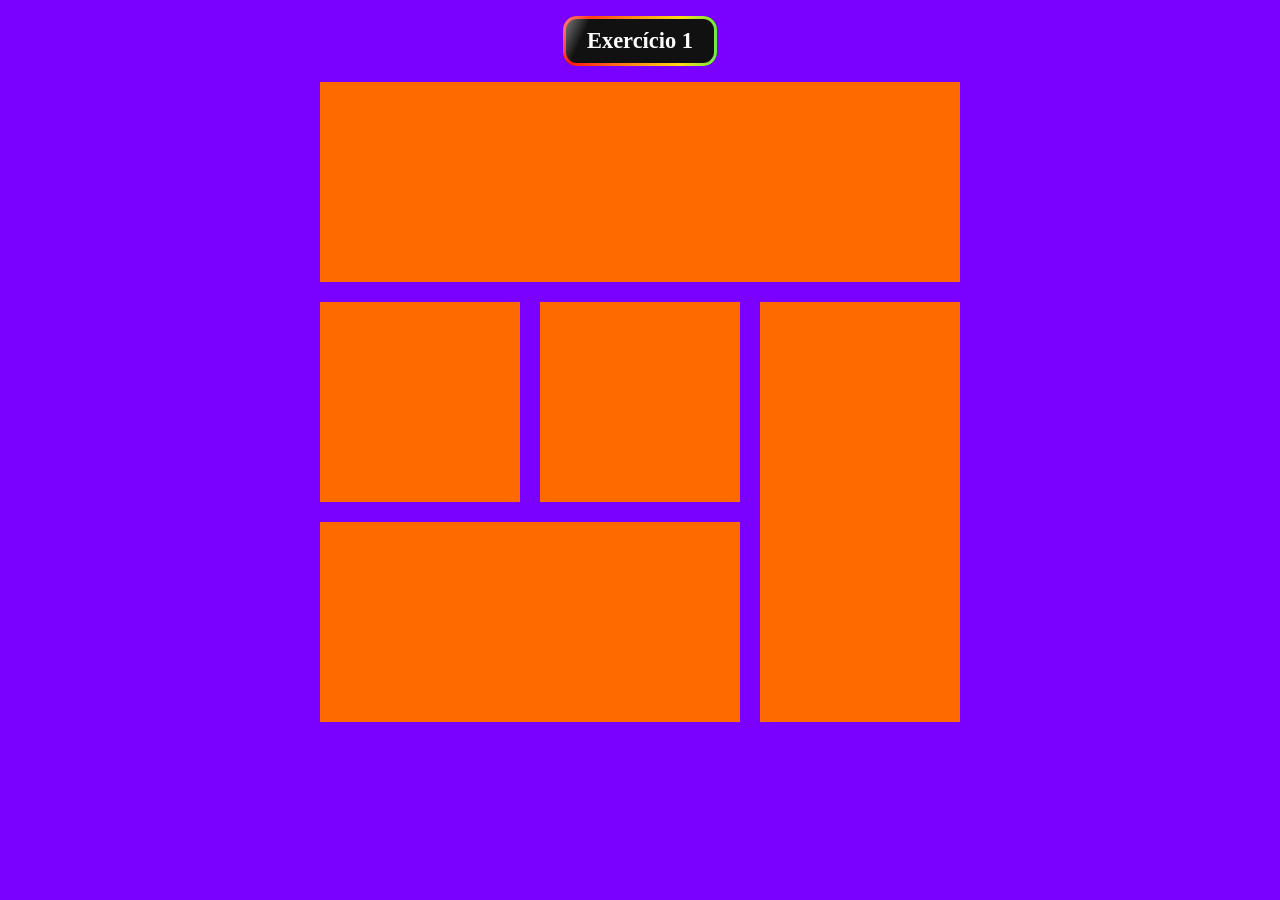
==== atividades/03-atividade-3-leiautes-divs/index.html @ 47c5cc1b "Criação da base para atividade 3." ====
<!doctype html>
<html lang="pt-BR">
  <head>
    <meta charset="UTF-8" />
    <meta name="viewport" content="width=device-width, initial-scale=1.0" />
    <link rel="stylesheet" href="style.css" />
    <title>Lista de exercícios - Leiautes com divs</title>
  </head>

  <body>
    <p class="titulo-exercicio">
      <span>Exercício 1</span>
      <span class="reflexo"></span>
    </p>
    <div class="fundo">
      <div class="laranja"></div>
      <div class="flex">
        <div>
          <div class="flex">
            <div class="laranja"></div>
            <div class="laranja"></div>
          </div>
          <div class="laranja"></div>
        </div>
        <div class="laranja"></div>
      </div>
    </div>
  </body>
</html>
---- atividades/03-atividade-3-leiautes-divs/style.css ----
* {
  margin: 0;
  padding: 0;
  box-sizing: border-box;
}

body {
  background-color: #7a00ff;
}

.fundo {
  width: 660px;
  margin: 0 auto;
}

.flex {
  display: flex;
}

.laranja {
  padding: 100px;
  margin: 10px;
  background-color: #ff6a00;
}

.titulo-exercicio {
  position: relative;
  width: fit-content;
  margin: 16px auto;
  padding: 12px 24px;
  background: #111;
  color: white;
  font-size: 1.4rem;
  font-weight: bold;
  border-radius: 14px;
  z-index: 0;
  overflow: hidden;
}

.titulo-exercicio::before {
  content: "";
  position: absolute;
  inset: -3px;
  border-radius: 16px;
  background: linear-gradient(
    90deg,
    #ff0000,
    #ff7a00,
    #ffee00,
    #00ff66,
    #00ccff,
    #3b5bff,
    #a000ff,
    #ff00aa,
    #ff0000
  );
  background-size: 300% 300%;
  animation: arcoiris-borda 4s linear infinite;
  z-index: -2;
}

.titulo-exercicio::after {
  content: "";
  position: absolute;
  inset: 3px;
  border-radius: 11px;
  background: #111;
  z-index: -1;
  box-shadow:
    0 0 12px rgba(255, 255, 255, 0.08),
    0 0 20px rgba(255, 0, 200, 0.18);
}

.titulo-exercicio span {
  position: relative;
  z-index: 2;
}

.titulo-exercicio .reflexo {
  content: "";
  position: absolute;
  top: -30%;
  left: -20%;
  width: 30%;
  height: 160%;
  background: linear-gradient(
    90deg,
    transparent,
    rgba(255, 255, 255, 0.45),
    transparent
  );
  transform: rotate(25deg);
  animation: reflexo-borda 2.8s linear infinite;
  pointer-events: none;
}

@keyframes arcoiris-borda {
  0% {
    background-position: 0% 50%;
  }
  100% {
    background-position: 200% 50%;
  }
}

@keyframes reflexo-borda {
  0% {
    left: -30%;
  }
  100% {
    left: 120%;
  }
}
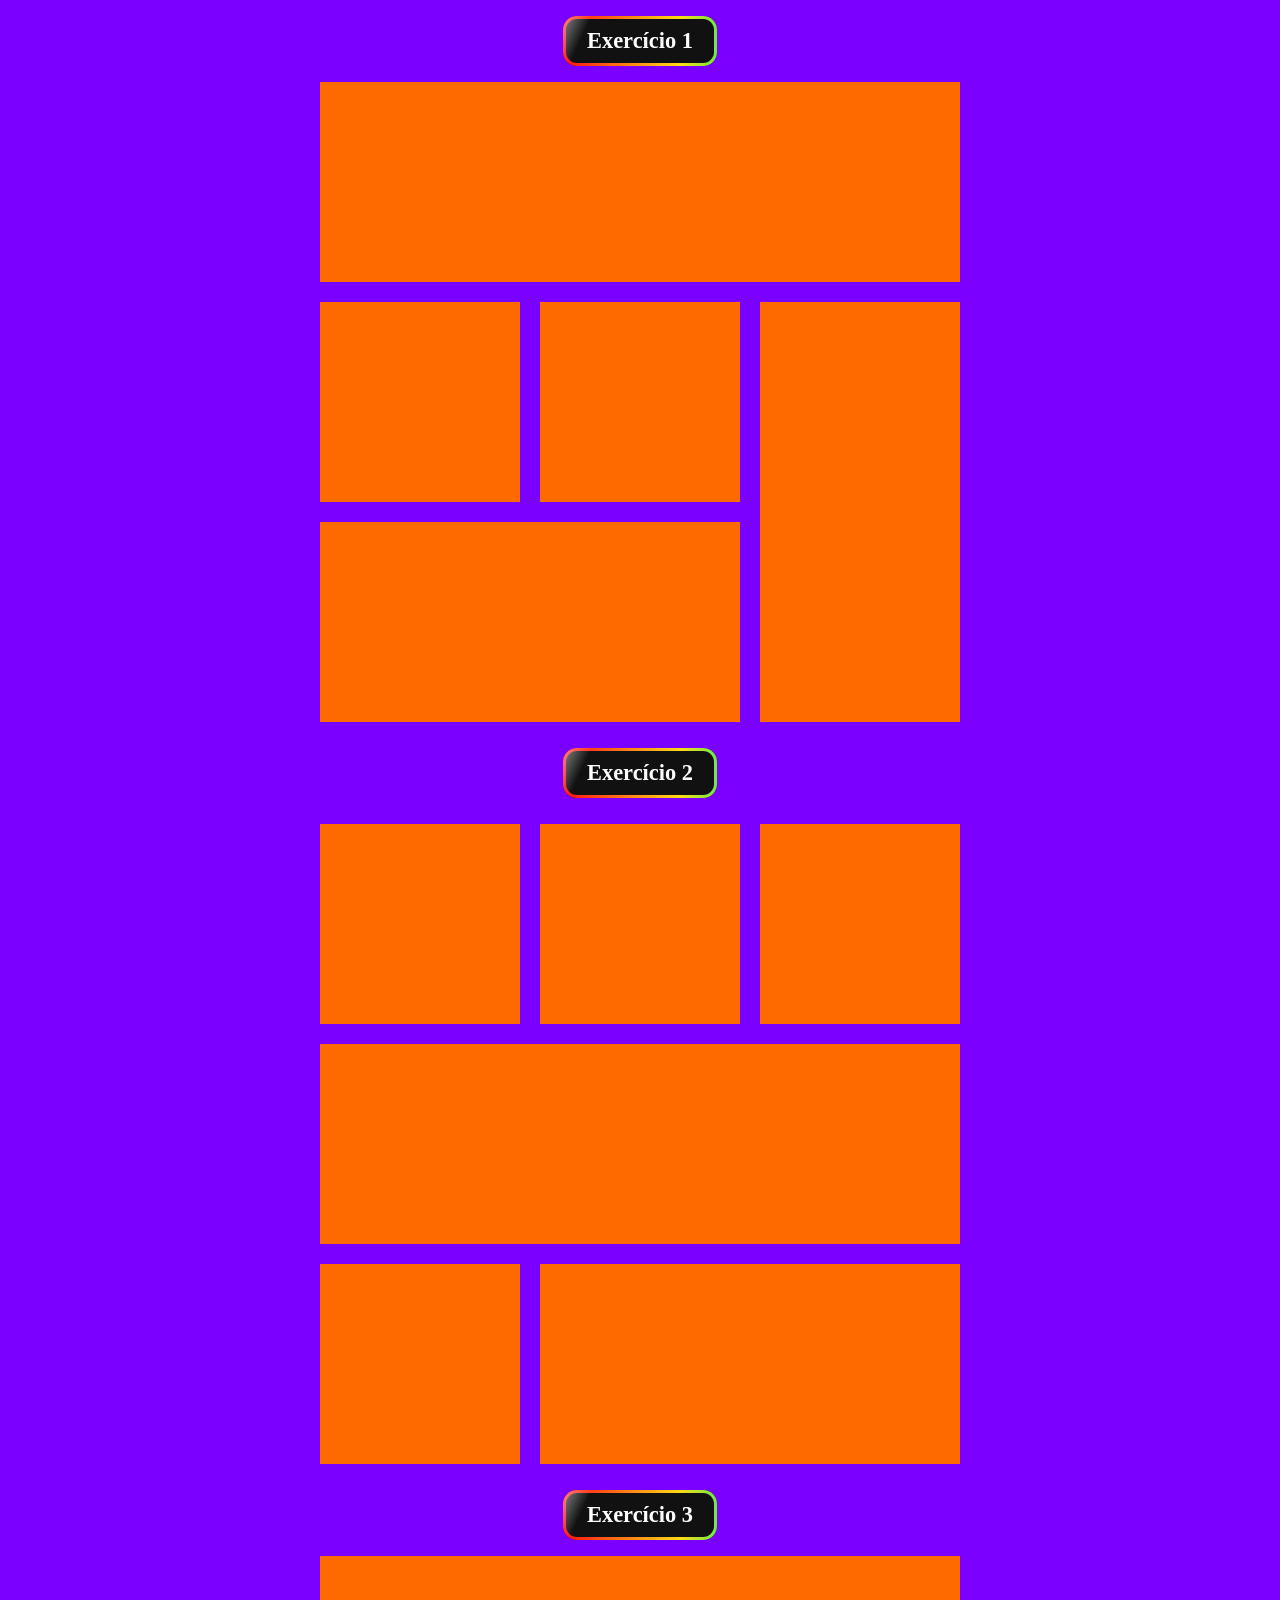
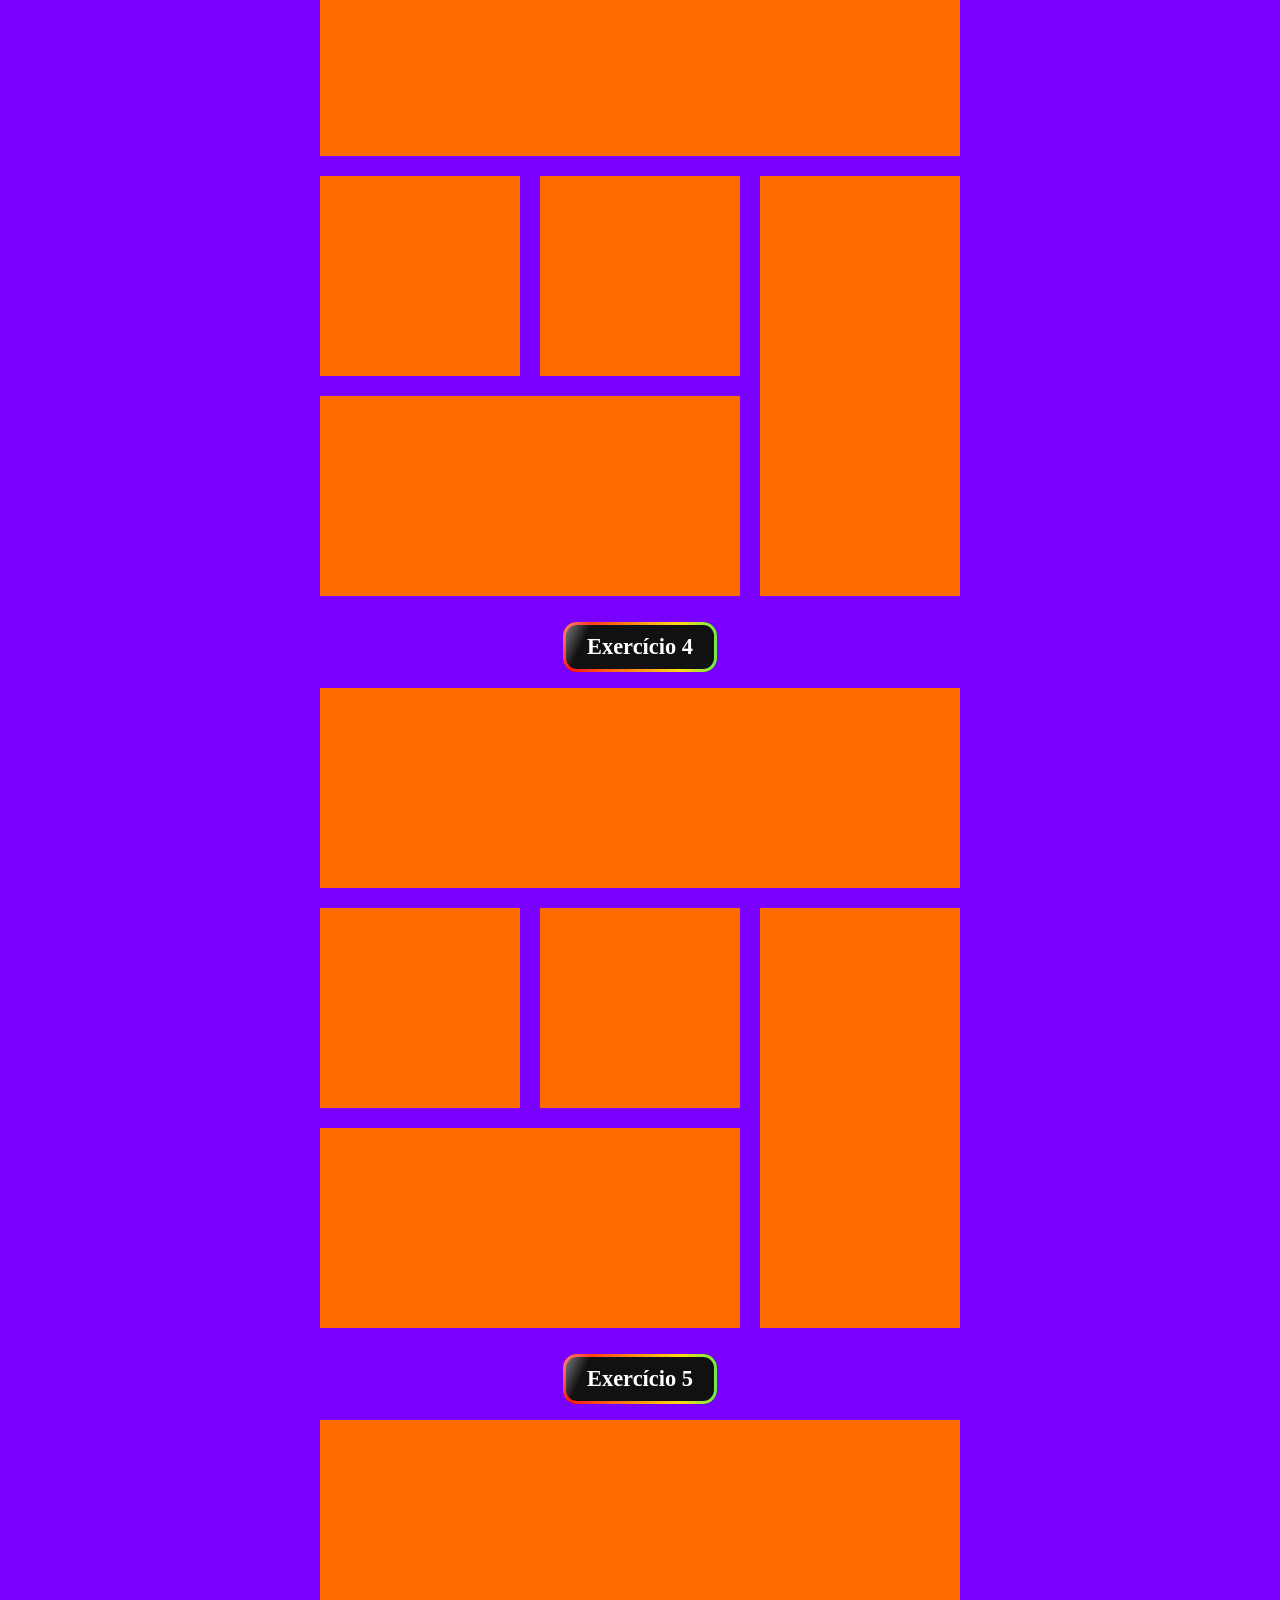
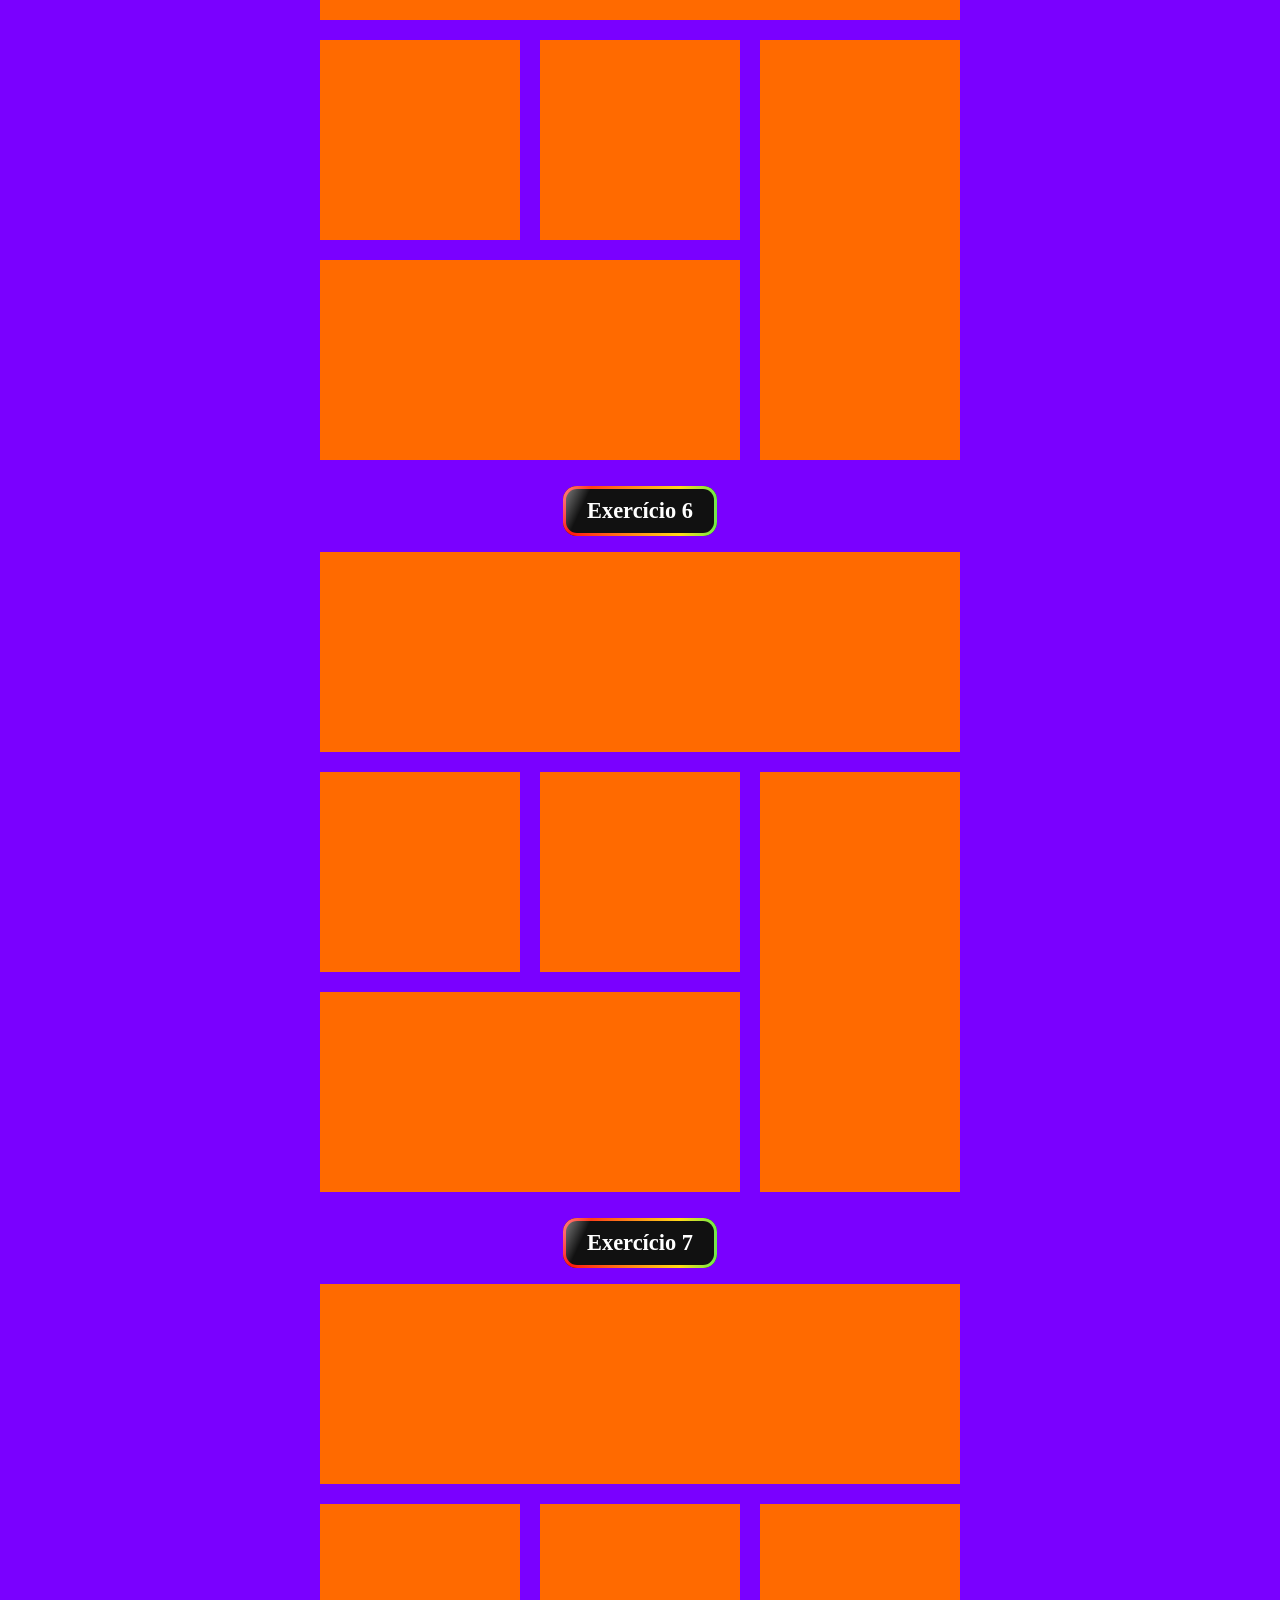
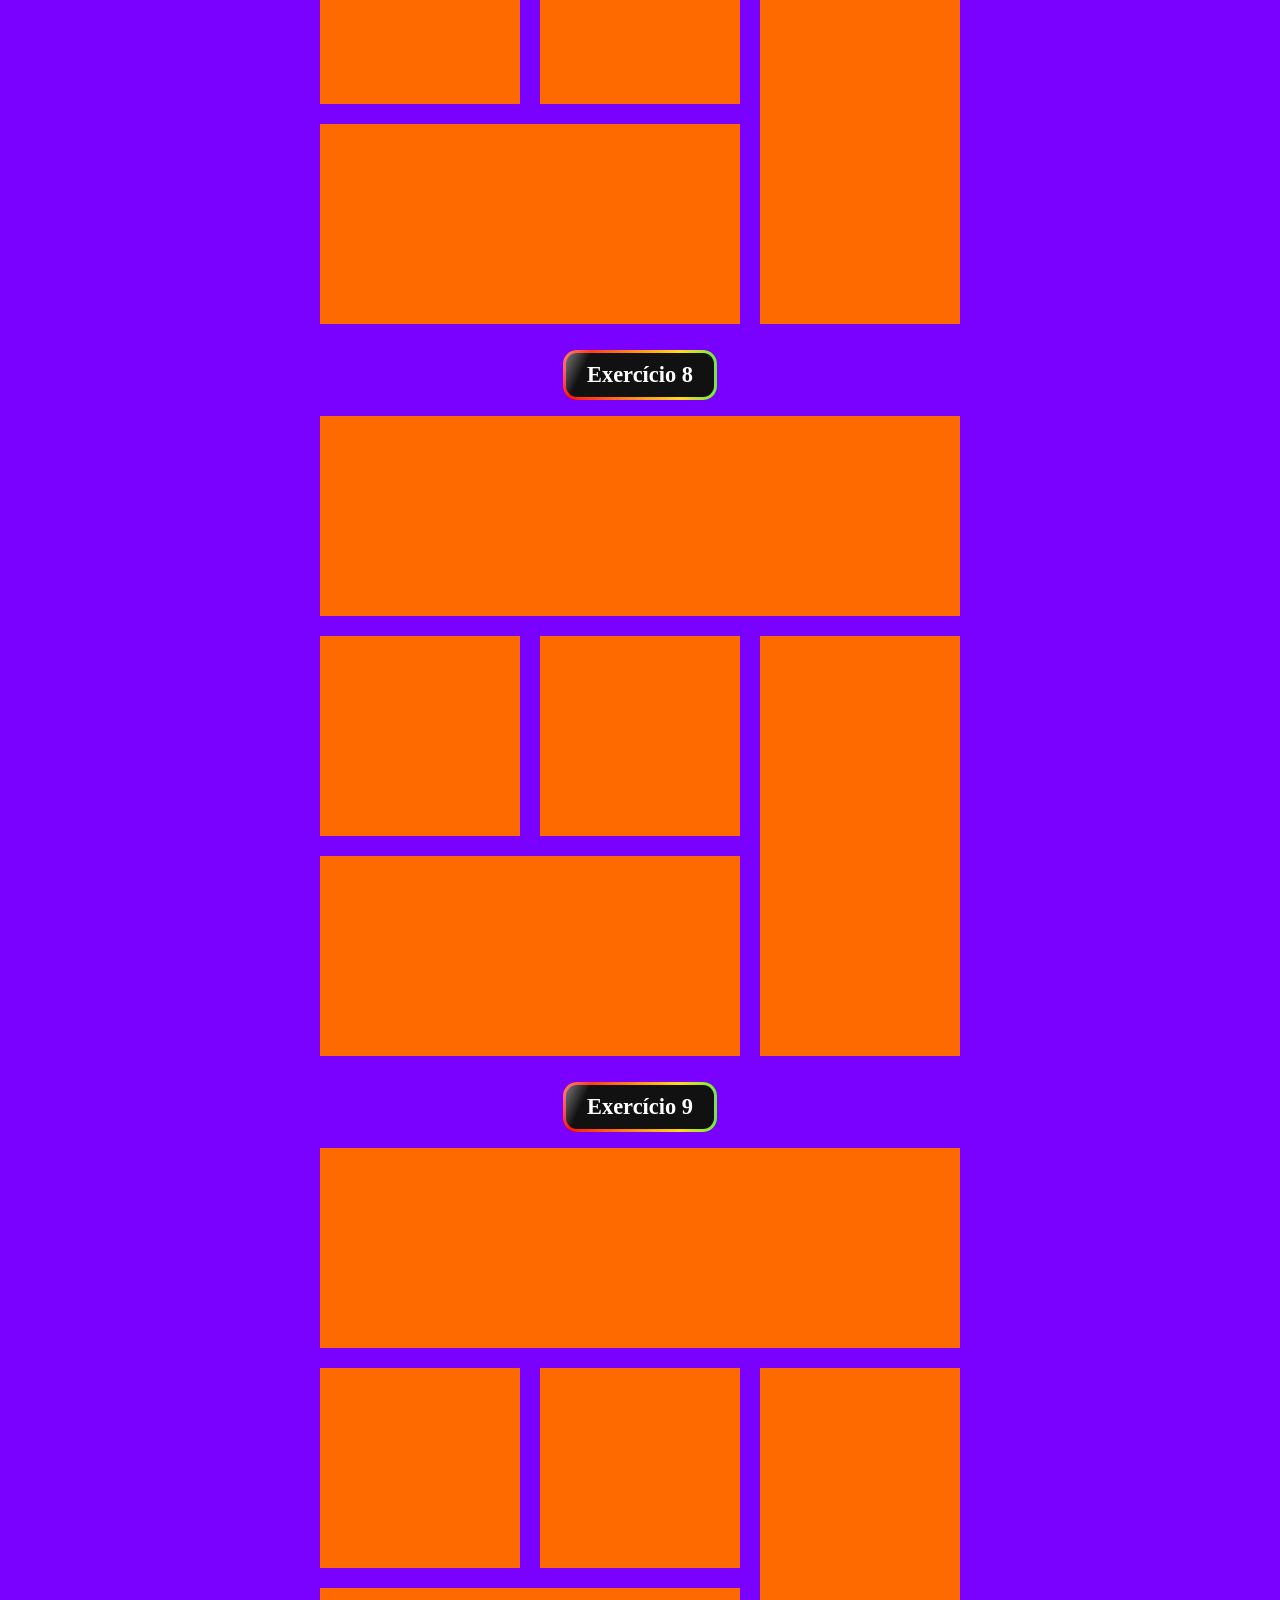
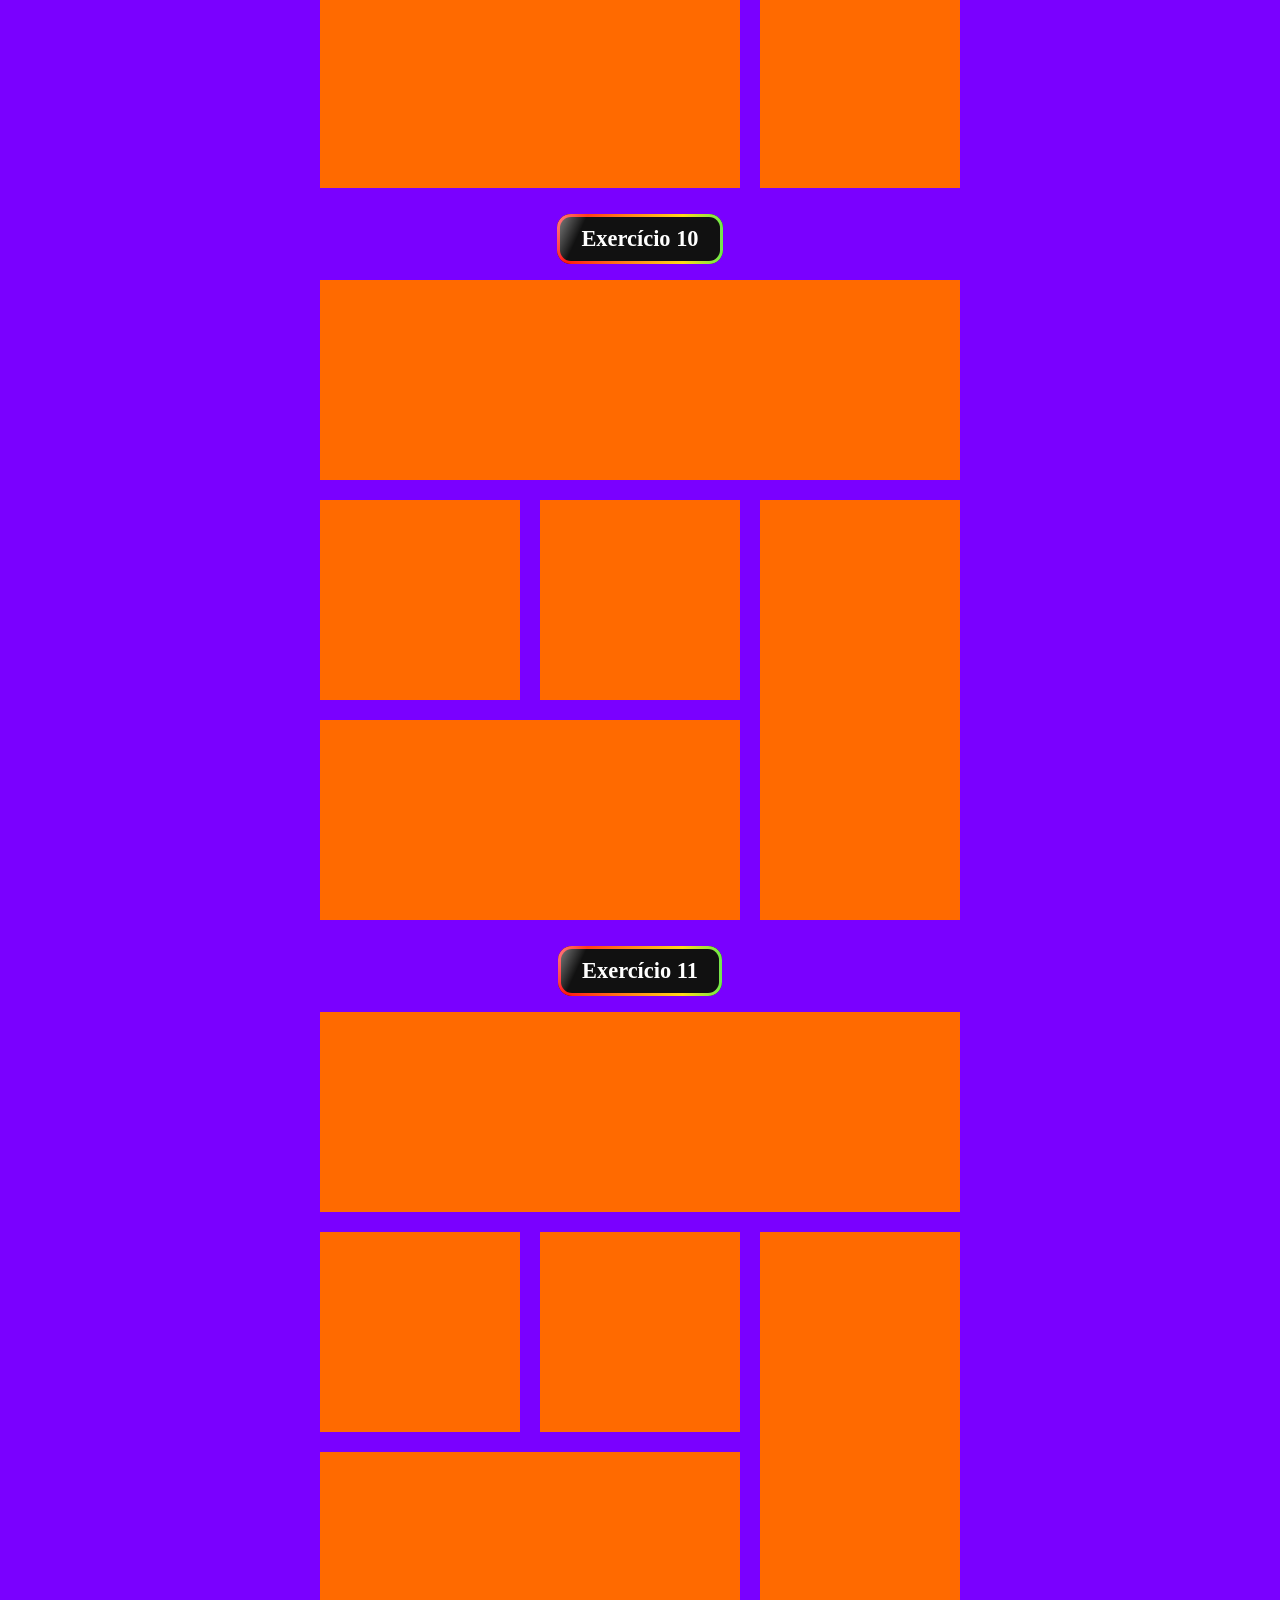
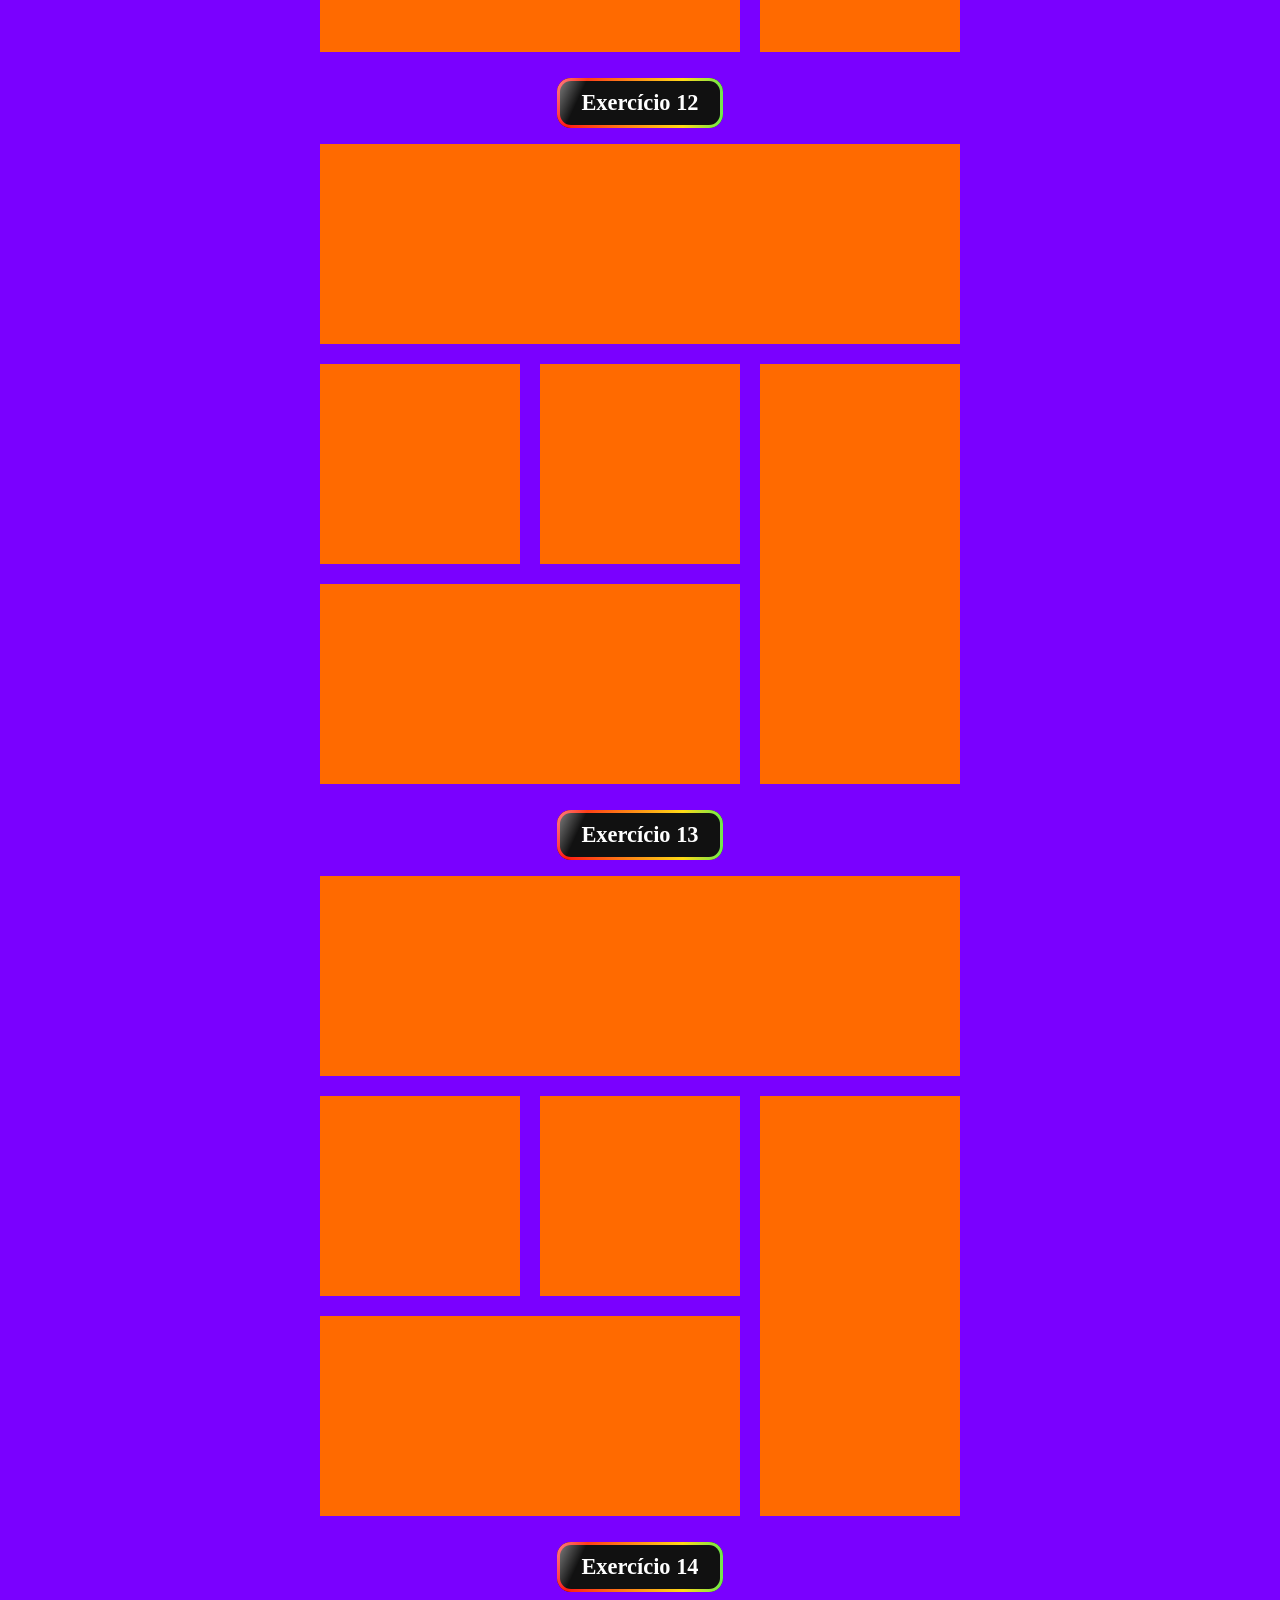
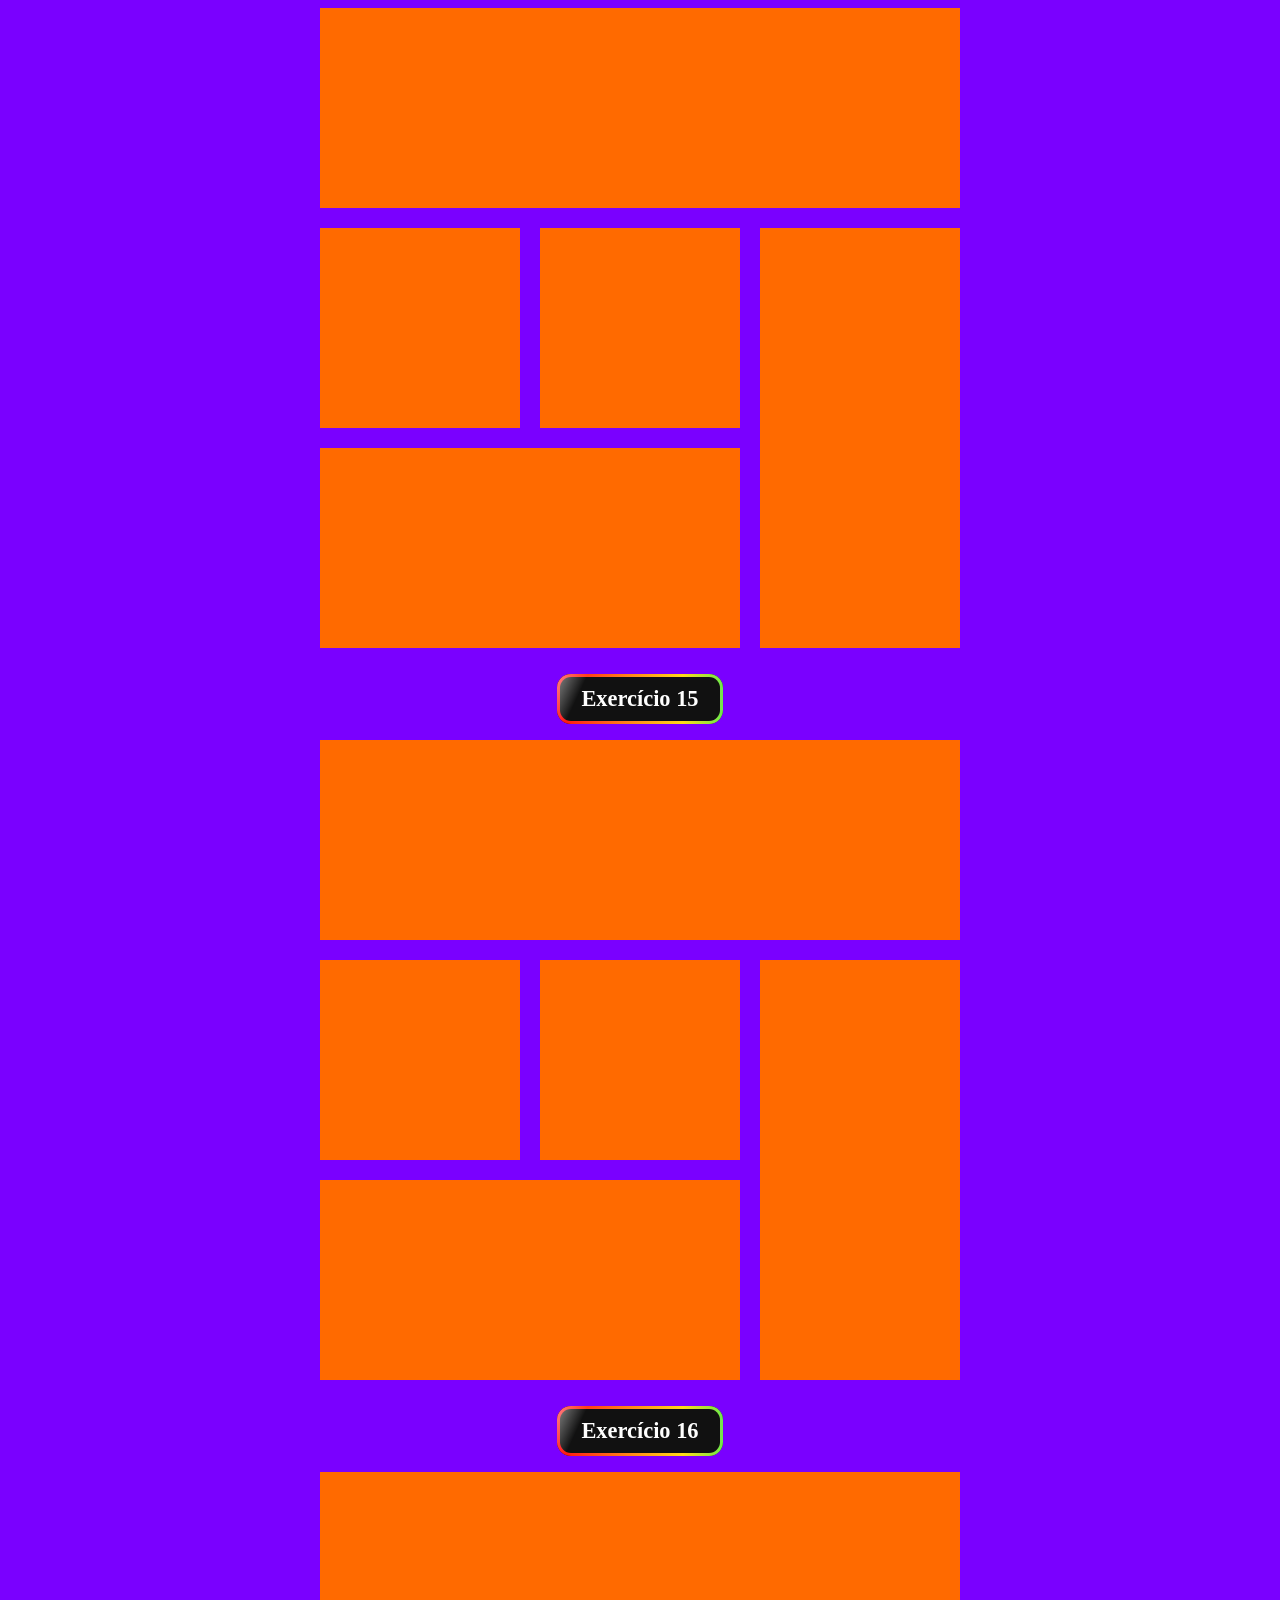
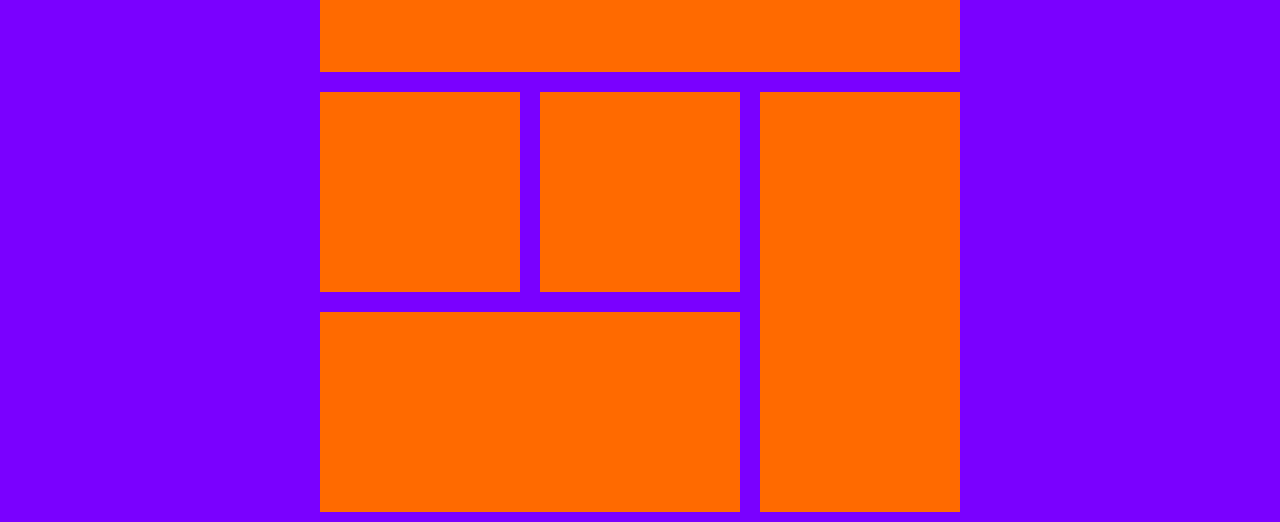
==== commit f6e8171b: "Resolução do exercício 2." ====
--- a/atividades/03-atividade-3-leiautes-divs/index.html
+++ b/atividades/03-atividade-3-leiautes-divs/index.html
@@ -25,5 +25,274 @@
         <div class="laranja"></div>
       </div>
     </div>
+
+    <p class="titulo-exercicio">
+      <span>Exercício 2</span>
+      <span class="reflexo"></span>
+    </p>
+    <div class="fundo">
+      <div class="flex">
+        <div class="laranja"></div>
+        <div class="laranja"></div>
+        <div class="laranja"></div>
+      </div>
+      <div class="laranja"></div>
+      <div class="flex">
+        <div class="laranja"></div>
+        <div class="laranja esticar"></div>
+      </div>
+    </div>
+
+    <p class="titulo-exercicio">
+      <span>Exercício 3</span>
+      <span class="reflexo"></span>
+    </p>
+    <div class="fundo">
+      <div class="laranja"></div>
+      <div class="flex">
+        <div>
+          <div class="flex">
+            <div class="laranja"></div>
+            <div class="laranja"></div>
+          </div>
+          <div class="laranja"></div>
+        </div>
+        <div class="laranja"></div>
+      </div>
+    </div>
+
+    <p class="titulo-exercicio">
+      <span>Exercício 4</span>
+      <span class="reflexo"></span>
+    </p>
+    <div class="fundo">
+      <div class="laranja"></div>
+      <div class="flex">
+        <div>
+          <div class="flex">
+            <div class="laranja"></div>
+            <div class="laranja"></div>
+          </div>
+          <div class="laranja"></div>
+        </div>
+        <div class="laranja"></div>
+      </div>
+    </div>
+
+    <p class="titulo-exercicio">
+      <span>Exercício 5</span>
+      <span class="reflexo"></span>
+    </p>
+    <div class="fundo">
+      <div class="laranja"></div>
+      <div class="flex">
+        <div>
+          <div class="flex">
+            <div class="laranja"></div>
+            <div class="laranja"></div>
+          </div>
+          <div class="laranja"></div>
+        </div>
+        <div class="laranja"></div>
+      </div>
+    </div>
+
+    <p class="titulo-exercicio">
+      <span>Exercício 6</span>
+      <span class="reflexo"></span>
+    </p>
+    <div class="fundo">
+      <div class="laranja"></div>
+      <div class="flex">
+        <div>
+          <div class="flex">
+            <div class="laranja"></div>
+            <div class="laranja"></div>
+          </div>
+          <div class="laranja"></div>
+        </div>
+        <div class="laranja"></div>
+      </div>
+    </div>
+
+    <p class="titulo-exercicio">
+      <span>Exercício 7</span>
+      <span class="reflexo"></span>
+    </p>
+    <div class="fundo">
+      <div class="laranja"></div>
+      <div class="flex">
+        <div>
+          <div class="flex">
+            <div class="laranja"></div>
+            <div class="laranja"></div>
+          </div>
+          <div class="laranja"></div>
+        </div>
+        <div class="laranja"></div>
+      </div>
+    </div>
+
+    <p class="titulo-exercicio">
+      <span>Exercício 8</span>
+      <span class="reflexo"></span>
+    </p>
+    <div class="fundo">
+      <div class="laranja"></div>
+      <div class="flex">
+        <div>
+          <div class="flex">
+            <div class="laranja"></div>
+            <div class="laranja"></div>
+          </div>
+          <div class="laranja"></div>
+        </div>
+        <div class="laranja"></div>
+      </div>
+    </div>
+
+    <p class="titulo-exercicio">
+      <span>Exercício 9</span>
+      <span class="reflexo"></span>
+    </p>
+    <div class="fundo">
+      <div class="laranja"></div>
+      <div class="flex">
+        <div>
+          <div class="flex">
+            <div class="laranja"></div>
+            <div class="laranja"></div>
+          </div>
+          <div class="laranja"></div>
+        </div>
+        <div class="laranja"></div>
+      </div>
+    </div>
+
+    <p class="titulo-exercicio">
+      <span>Exercício 10</span>
+      <span class="reflexo"></span>
+    </p>
+    <div class="fundo">
+      <div class="laranja"></div>
+      <div class="flex">
+        <div>
+          <div class="flex">
+            <div class="laranja"></div>
+            <div class="laranja"></div>
+          </div>
+          <div class="laranja"></div>
+        </div>
+        <div class="laranja"></div>
+      </div>
+    </div>
+
+    <p class="titulo-exercicio">
+      <span>Exercício 11</span>
+      <span class="reflexo"></span>
+    </p>
+    <div class="fundo">
+      <div class="laranja"></div>
+      <div class="flex">
+        <div>
+          <div class="flex">
+            <div class="laranja"></div>
+            <div class="laranja"></div>
+          </div>
+          <div class="laranja"></div>
+        </div>
+        <div class="laranja"></div>
+      </div>
+    </div>
+
+    <p class="titulo-exercicio">
+      <span>Exercício 12</span>
+      <span class="reflexo"></span>
+    </p>
+    <div class="fundo">
+      <div class="laranja"></div>
+      <div class="flex">
+        <div>
+          <div class="flex">
+            <div class="laranja"></div>
+            <div class="laranja"></div>
+          </div>
+          <div class="laranja"></div>
+        </div>
+        <div class="laranja"></div>
+      </div>
+    </div>
+
+    <p class="titulo-exercicio">
+      <span>Exercício 13</span>
+      <span class="reflexo"></span>
+    </p>
+    <div class="fundo">
+      <div class="laranja"></div>
+      <div class="flex">
+        <div>
+          <div class="flex">
+            <div class="laranja"></div>
+            <div class="laranja"></div>
+          </div>
+          <div class="laranja"></div>
+        </div>
+        <div class="laranja"></div>
+      </div>
+    </div>
+
+    <p class="titulo-exercicio">
+      <span>Exercício 14</span>
+      <span class="reflexo"></span>
+    </p>
+    <div class="fundo">
+      <div class="laranja"></div>
+      <div class="flex">
+        <div>
+          <div class="flex">
+            <div class="laranja"></div>
+            <div class="laranja"></div>
+          </div>
+          <div class="laranja"></div>
+        </div>
+        <div class="laranja"></div>
+      </div>
+    </div>
+
+    <p class="titulo-exercicio">
+      <span>Exercício 15</span>
+      <span class="reflexo"></span>
+    </p>
+    <div class="fundo">
+      <div class="laranja"></div>
+      <div class="flex">
+        <div>
+          <div class="flex">
+            <div class="laranja"></div>
+            <div class="laranja"></div>
+          </div>
+          <div class="laranja"></div>
+        </div>
+        <div class="laranja"></div>
+      </div>
+    </div>
+
+    <p class="titulo-exercicio">
+      <span>Exercício 16</span>
+      <span class="reflexo"></span>
+    </p>
+    <div class="fundo">
+      <div class="laranja"></div>
+      <div class="flex">
+        <div>
+          <div class="flex">
+            <div class="laranja"></div>
+            <div class="laranja"></div>
+          </div>
+          <div class="laranja"></div>
+        </div>
+        <div class="laranja"></div>
+      </div>
+    </div>
   </body>
 </html>
--- a/atividades/03-atividade-3-leiautes-divs/style.css
+++ b/atividades/03-atividade-3-leiautes-divs/style.css
@@ -21,6 +21,10 @@
   padding: 100px;
   margin: 10px;
   background-color: #ff6a00;
+}
+
+.esticar {
+  padding-right: 320px;
 }
 
 .titulo-exercicio {
